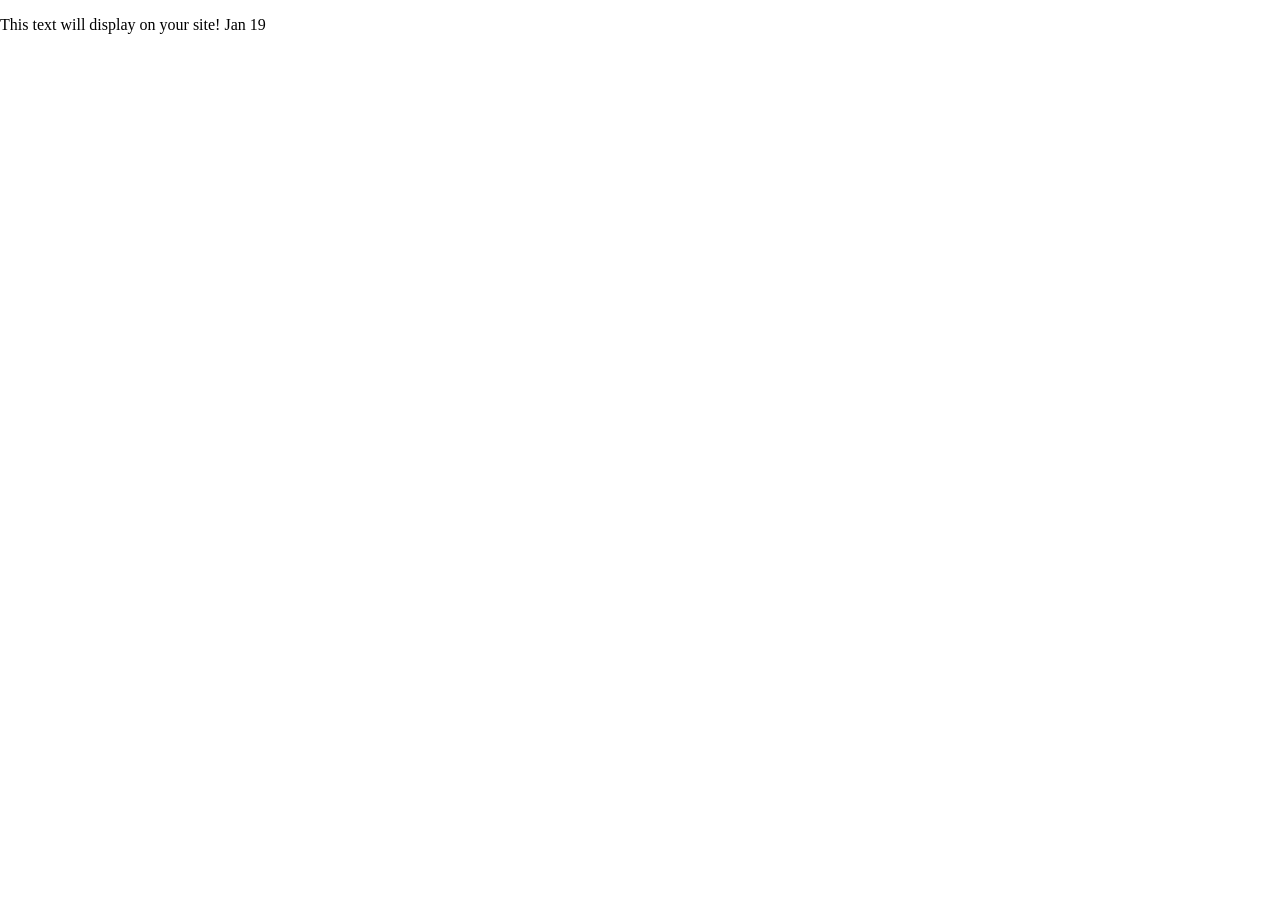
==== starter-site-22-main/index.html @ a9125589 "Add files via upload" ====
<!doctype html>
<html class="no-js" lang="en">

<head>
  <meta charset="utf-8">
  <title>Responsive Layouts</title>
  <meta name="description" content="This site will serve as the hub for many sub responsive layouts">
  <meta name="viewport" content="width=device-width, initial-scale=1">

  <meta property="og:title" content="">
  <meta property="og:type" content="">
  <meta property="og:url" content="">
  <meta property="og:image" content="">

  <link rel="manifest" href="site.webmanifest">
  <link rel="icon" href="icon.png">
  <!-- Place favicon.ico in the root directory -->

  <link rel="stylesheet" href="css/normalize.css">
  <link rel="stylesheet" href="css/main.css">

  <meta name="theme-color" content="#fafafa">
</head>

<body>
  <!-- Place your site's HTML here -->
  <p>This text will display on your site! Jan 19</p>
  <script src="js/main.js"></script>
</body>

</html>
---- starter-site-22-main/css/main.css ----
/* Place CSS styles here */
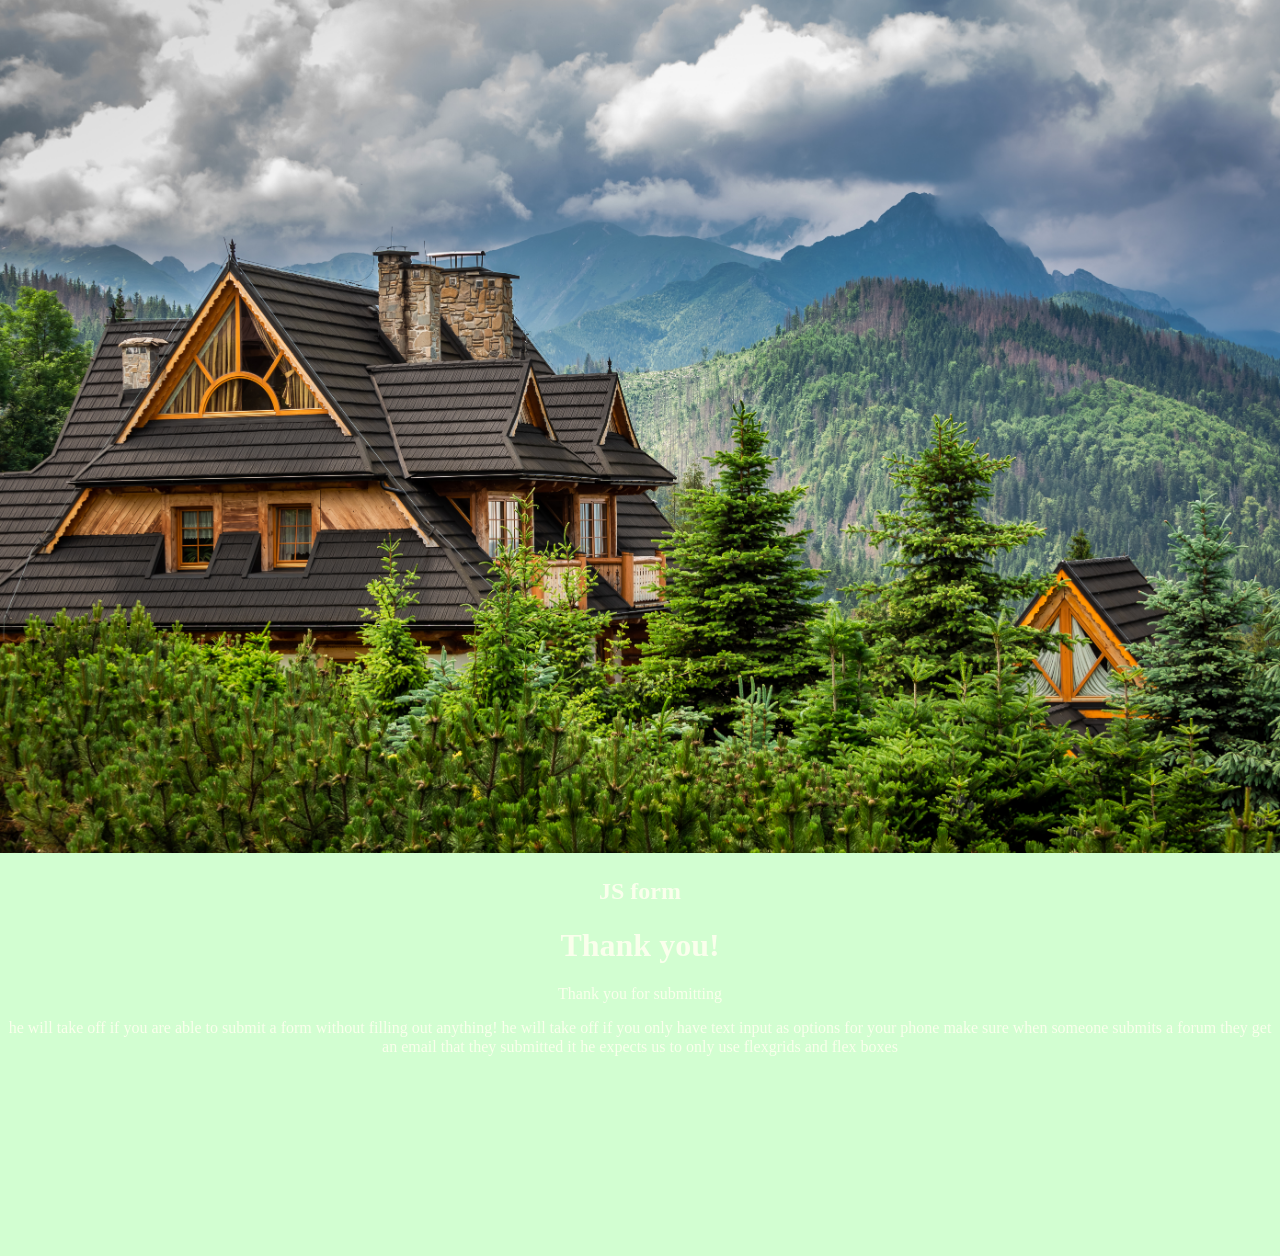
==== commit f5549a55: "set up pages and changed colors and bg img" ====
--- a/starter-site-22-main/index.html
+++ b/starter-site-22-main/index.html
@@ -23,9 +23,25 @@
 </head>
 
 <body>
-  <!-- Place your site's HTML here -->
-  <p>This text will display on your site! Jan 19</p>
-  <script src="js/main.js"></script>
+  <header>
+    <div class="cabinpic1-container">
+    <img src="./img/CabinPic1.jpeg" alt="">
+    </div>
+  </header>
 </body>
 
+  <script src="js/main.js"></script>
+  <h2>JS form</h2>
+  <form id="js-form">
+    <div class="after-submission">
+      <h1>Thank you!</h1>
+      <p>Thank you for submitting</p>
+    </div>
+  </form>
+
 </html>
+
+he will take off if you are able to submit a form without filling out anything!
+he will take off if you only have text input as options for your phone
+make sure when someone submits a forum they get an email that they submitted it
+he expects us to only use flexgrids and flex boxes
--- a/starter-site-22-main/css/main.css
+++ b/starter-site-22-main/css/main.css
@@ -1 +1,20 @@
-/* Place CSS styles here */
+
+body {
+    background-color: rgb(210, 254, 209);
+    color: rgb(250, 255, 236);
+    text-align: center;
+    padding-bottom: 200px;
+}
+
+.cabinpic1-container {
+    position:relative;
+    display: inline-block;
+    max-width: 100%;
+}
+
+.cabinpic1-container img {
+    width: 100%;
+    max-width: 2000px;
+    height: auto;
+    display: block;
+}
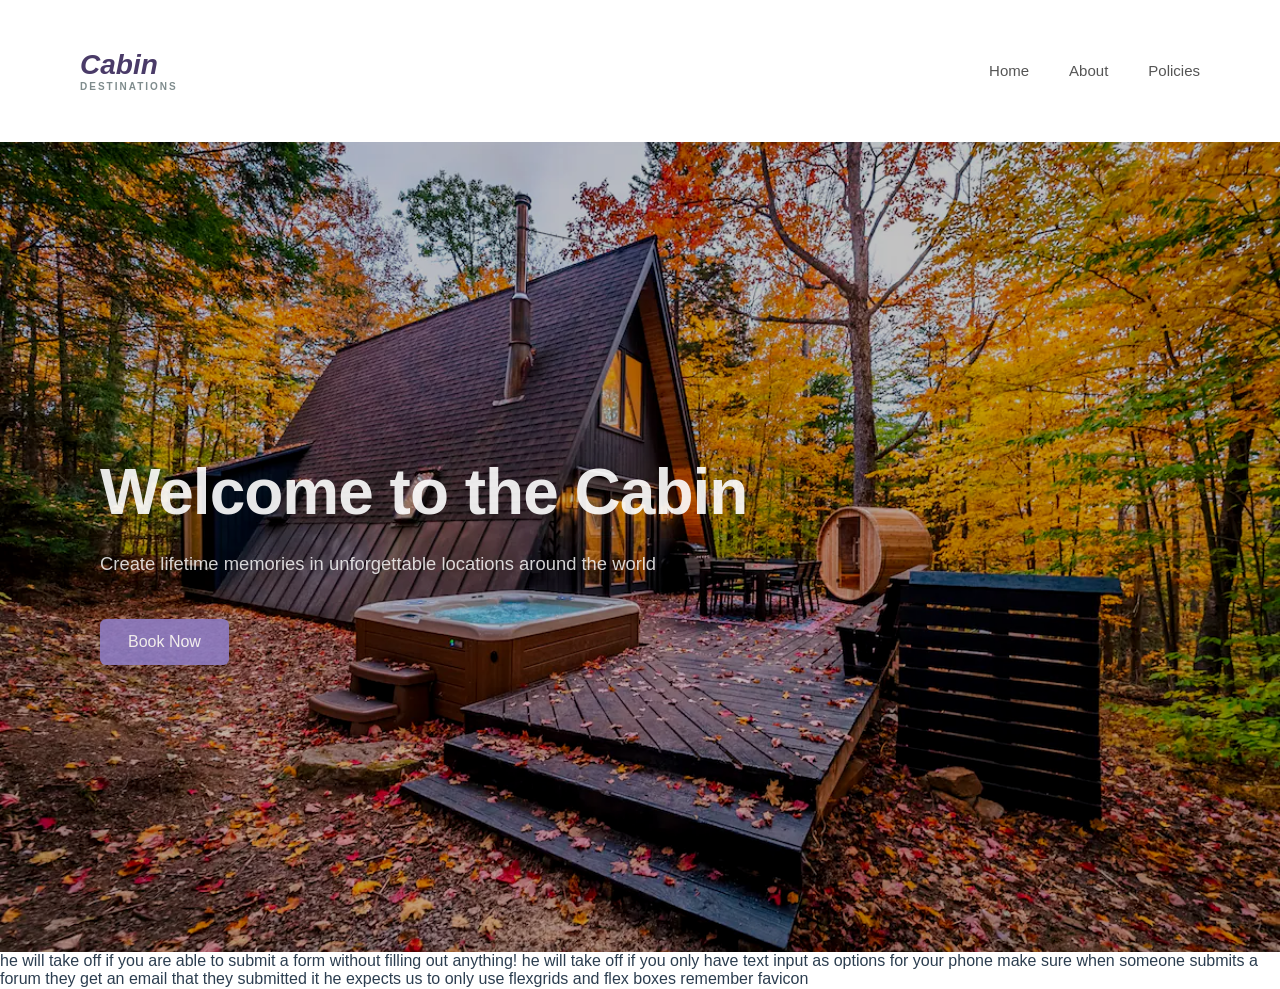
==== commit db754c29: "created hero page rough draft" ====
--- a/starter-site-22-main/index.html
+++ b/starter-site-22-main/index.html
@@ -22,26 +22,42 @@
   <meta name="theme-color" content="#fafafa">
 </head>
 
+<head>
+    <meta charset="UTF-8">
+    <meta name="viewport" content="width=device-width, initial-scale=1.0">
+    <title>Cabin Getaways</title>
+    <link rel="stylesheet" href="style.css">
+</head>
+
 <body>
-  <header>
-    <div class="cabinpic1-container">
-    <img src="./img/CabinPic1.jpeg" alt="">
-    </div>
-  </header>
+    <header class="navbar">
+        <div class="logo">
+            <span class="logo-main">Cabin</span>
+            <span class="logo-sub">DESTINATIONS</span>
+        </div>
+        <nav>
+            <ul class="nav-links">
+                <li><a href="#home">Home</a></li>
+                <li><a href="#about">About</a></li>
+                <li><a href="#policies">Policies</a></li>
+            </ul>
+        </nav>
+    </header>
+    <main class="hero-container">
+        <img src="./img/CabinPic1.jpeg" alt="A beautiful view of the cabin" class="hero-bg">
+        <div class="hero-content">
+            <div class="hero-icon">
+            <h1 class="hero-title">Welcome to the Cabin</h1>
+            <p class="hero-subtitle">Create lifetime memories in unforgettable locations around the world</p>
+            <a href="#book" class="book-now-btn">Book Now</a>
+        </div>
+    </main>
 </body>
-
-  <script src="js/main.js"></script>
-  <h2>JS form</h2>
-  <form id="js-form">
-    <div class="after-submission">
-      <h1>Thank you!</h1>
-      <p>Thank you for submitting</p>
-    </div>
-  </form>
 
 </html>
 
 he will take off if you are able to submit a form without filling out anything!
 he will take off if you only have text input as options for your phone
 make sure when someone submits a forum they get an email that they submitted it
-he expects us to only use flexgrids and flex boxes+he expects us to only use flexgrids and flex boxes
+remember favicon
--- a/starter-site-22-main/css/main.css
+++ b/starter-site-22-main/css/main.css
@@ -1,20 +1,142 @@
+* {
+    margin: 0;
+    padding: 0;
+    box-sizing: border-box;
+}
 
 body {
-    background-color: rgb(210, 254, 209);
-    color: rgb(250, 255, 236);
-    text-align: center;
-    padding-bottom: 200px;
+    font-family: -apple-system, BlinkMacSystemFont, "Segoe UI", Roboto, Helvetica, Arial, sans-serif;
+    color: #2c3e50;
+    background-color: #ffffff;
 }
 
-.cabinpic1-container {
-    position:relative;
-    display: inline-block;
-    max-width: 100%;
+.navbar {
+    display: flex;
+    justify-content: space-between; 
+    align-items: center;
+    padding: 50px 80px;
+    background-color: #ffffff;
+    width: 100%;
 }
 
-.cabinpic1-container img {
+.logo {
+    display: flex;
+    flex-direction: column;
+    line-height: 1.1;
+}
+
+.logo-main {
+    font-size: 28px;
+    font-weight: bold;
+    font-style: italic;
+    color: #4a3b68; 
+}
+
+.logo-sub {
+    font-size: 10px;
+    font-weight: bold;
+    letter-spacing: 2px;
+    color: #7f8c8d;
+}
+
+.nav-links {
+    display: flex;
+    list-style: none;
+    gap: 40px; 
+}
+
+.nav-links a {
+    text-decoration: none;
+    color: #555555;
+    font-size: 15px;
+    font-weight: 500;
+    transition: color 0.2s ease;
+}
+
+.nav-links a:hover {
+    color: #4a3b68;
+}
+
+.hero-container {
+    position: relative;
     width: 100%;
-    max-width: 2000px;
-    height: auto;
+    height: calc(100vh - 90px); 
+    overflow: hidden;
+}
+
+.hero-bg {
+    width: 100%;
+    height: 100%;
+    object-fit: cover;
     display: block;
-}+    filter: brightness(0.75) contrast(1.05); 
+}
+
+.hero-content {
+    position: absolute;
+    top: 0;
+    left: 0;
+    width: 100%;
+    height: 100%;
+    
+    display: flex;
+    flex-direction: column;
+    justify-content: center; 
+    align-items: flex-start; 
+    
+    padding: 0 100px; 
+    pointer-events: none;
+}
+
+.hero-icon {
+    font-size: 32px;
+    margin-bottom: 15px;
+    opacity: 0.9;
+}
+
+.hero-title {
+    color: #ffffff;
+    font-size: 4rem;
+    font-weight: 700;
+    margin-bottom: 20px;
+    letter-spacing: -1px;
+}
+
+.hero-subtitle {
+    color: rgba(255, 255, 255, 0.9);
+    font-size: 1.15rem;
+    margin-bottom: 40px;
+    max-width: 600px; 
+    line-height: 1.5;
+}
+
+.book-now-btn {
+    pointer-events: auto;
+    display: inline-block;
+    background-color: #8e7cc3; 
+    color: #ffffff;
+    text-decoration: none;
+    font-size: 16px;
+    font-weight: 500;
+    padding: 14px 28px;
+    border-radius: 6px;
+    box-shadow: 0 4px 10px rgba(0, 0, 0, 0.15);
+    transition: background-color 0.2s ease, transform 0.2s ease;
+}
+
+.book-now-btn:hover {
+    background-color: #7664ad;
+    transform: translateY(-2px);
+}
+
+@media (max-width: 768px) {
+    .navbar {
+        padding: 20px 30px;
+    }
+    .hero-content {
+        padding: 0 40px;
+    }
+    .hero-title {
+        font-size: 2.8rem;
+    }
+}
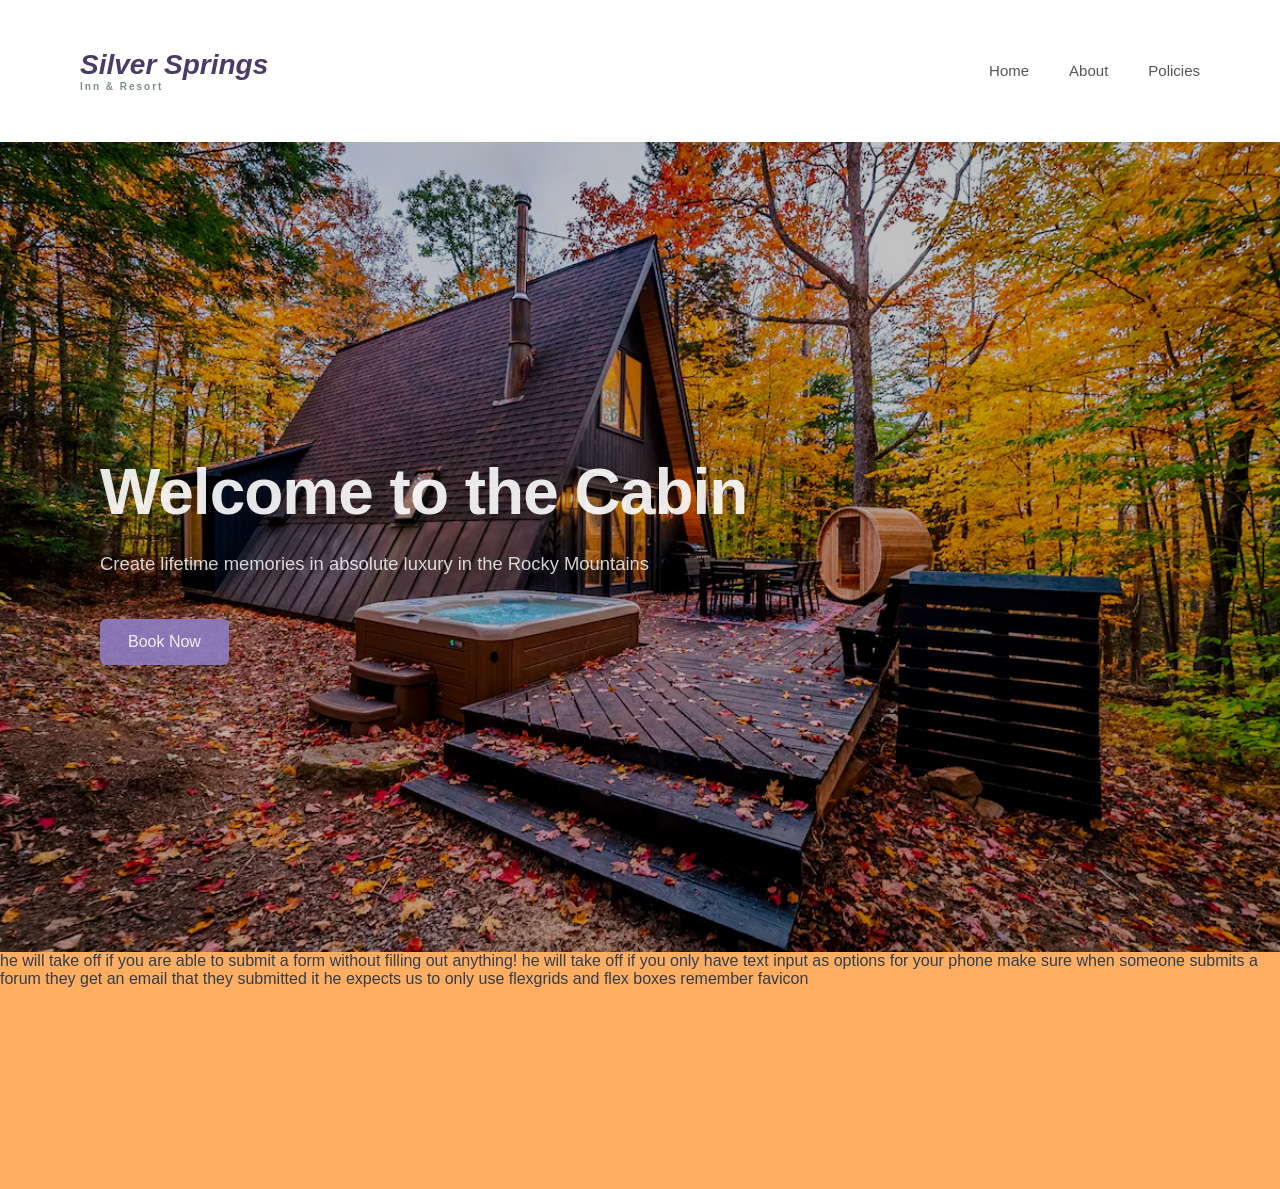
==== commit 750df161: "fleshed out about tab" ====
--- a/starter-site-22-main/index.html
+++ b/starter-site-22-main/index.html
@@ -32,14 +32,14 @@
 <body>
     <header class="navbar">
         <div class="logo">
-            <span class="logo-main">Cabin</span>
-            <span class="logo-sub">DESTINATIONS</span>
+            <span class="logo-main">Silver Springs</span>
+            <span class="logo-sub">Inn & Resort</span>
         </div>
         <nav>
             <ul class="nav-links">
-                <li><a href="#home">Home</a></li>
-                <li><a href="#about">About</a></li>
-                <li><a href="#policies">Policies</a></li>
+                <li><a href="./index.html">Home</a></li>
+                <li><a href="./about.html">About</a></li>
+                <li><a href="./policies.html">Policies</a></li>
             </ul>
         </nav>
     </header>
@@ -48,8 +48,8 @@
         <div class="hero-content">
             <div class="hero-icon">
             <h1 class="hero-title">Welcome to the Cabin</h1>
-            <p class="hero-subtitle">Create lifetime memories in unforgettable locations around the world</p>
-            <a href="#book" class="book-now-btn">Book Now</a>
+            <p class="hero-subtitle">Create lifetime memories in absolute luxury in the Rocky Mountains</p>
+            <a href="./book now.html" class="book-now-btn">Book Now</a>
         </div>
     </main>
 </body>
--- a/starter-site-22-main/css/main.css
+++ b/starter-site-22-main/css/main.css
@@ -7,7 +7,8 @@
 body {
     font-family: -apple-system, BlinkMacSystemFont, "Segoe UI", Roboto, Helvetica, Arial, sans-serif;
     color: #2c3e50;
-    background-color: #ffffff;
+    background-color: rgb(255, 173, 96);
+    margin-bottom: 200px;
 }
 
 .navbar {
@@ -15,7 +16,7 @@
     justify-content: space-between; 
     align-items: center;
     padding: 50px 80px;
-    background-color: #ffffff;
+    background-color: white;
     width: 100%;
 }
 
@@ -37,6 +38,11 @@
     font-weight: bold;
     letter-spacing: 2px;
     color: #7f8c8d;
+}
+
+h2 {
+    font-size: 32pt;
+    text-align: center;
 }
 
 .nav-links {
@@ -140,3 +146,67 @@
         font-size: 2.8rem;
     }
 }
+
+.features-grid {
+    display: flex;
+    flex-direction: column;
+    gap: 30px;
+    padding: 40px 100px 80px 100px;
+    width: 100%;
+}
+
+/* Changes each card to a row layout */
+.feature-item {
+    display: flex;
+    flex-direction: row; /* Aligns image and text side-by-side */
+    align-items: center; /* Centers items vertically */
+    background-color: white;
+    padding: 24px;
+    border-radius: 8px;
+    box-shadow: 0 4px 15px rgba(0, 0, 0, 0.05);
+    gap: 30px; /* Creates spacing between image and text */
+}
+
+/* Fixes the image sizing for a side-by-side look */
+.feature-item img {
+    width: 600px; /* Set a fixed ideal width for the image */
+    height: 500px;
+    object-fit: cover;
+    border-radius: 4px;
+    flex-shrink: 0; /* Prevents the image from squeezing */
+}
+
+/* Wraps the text headings and paragraphs nicely */
+.feature-item-content {
+    flex: 1; /* Allows text area to fill the remaining space */
+}
+
+.feature-item h3 {
+    font-size: 1.5rem;
+    color: #4a3b68;
+    margin-bottom: 12px;
+}
+
+.feature-item p {
+    font-size: 1rem;
+    line-height: 1.6;
+    color: #555555;
+}
+
+/* Mobile Responsiveness: Stacks them vertically on small screens */
+@media (max-width: 768px) {
+    .features-grid {
+        padding: 20px 30px;
+    }
+    
+    .feature-item {
+        flex-direction: column; /* Text drops below image on mobile */
+        align-items: flex-start;
+        gap: 15px;
+    }
+
+    .feature-item img {
+        width: 100%; /* Image takes full width on mobile */
+        height: 220px;
+    }
+}
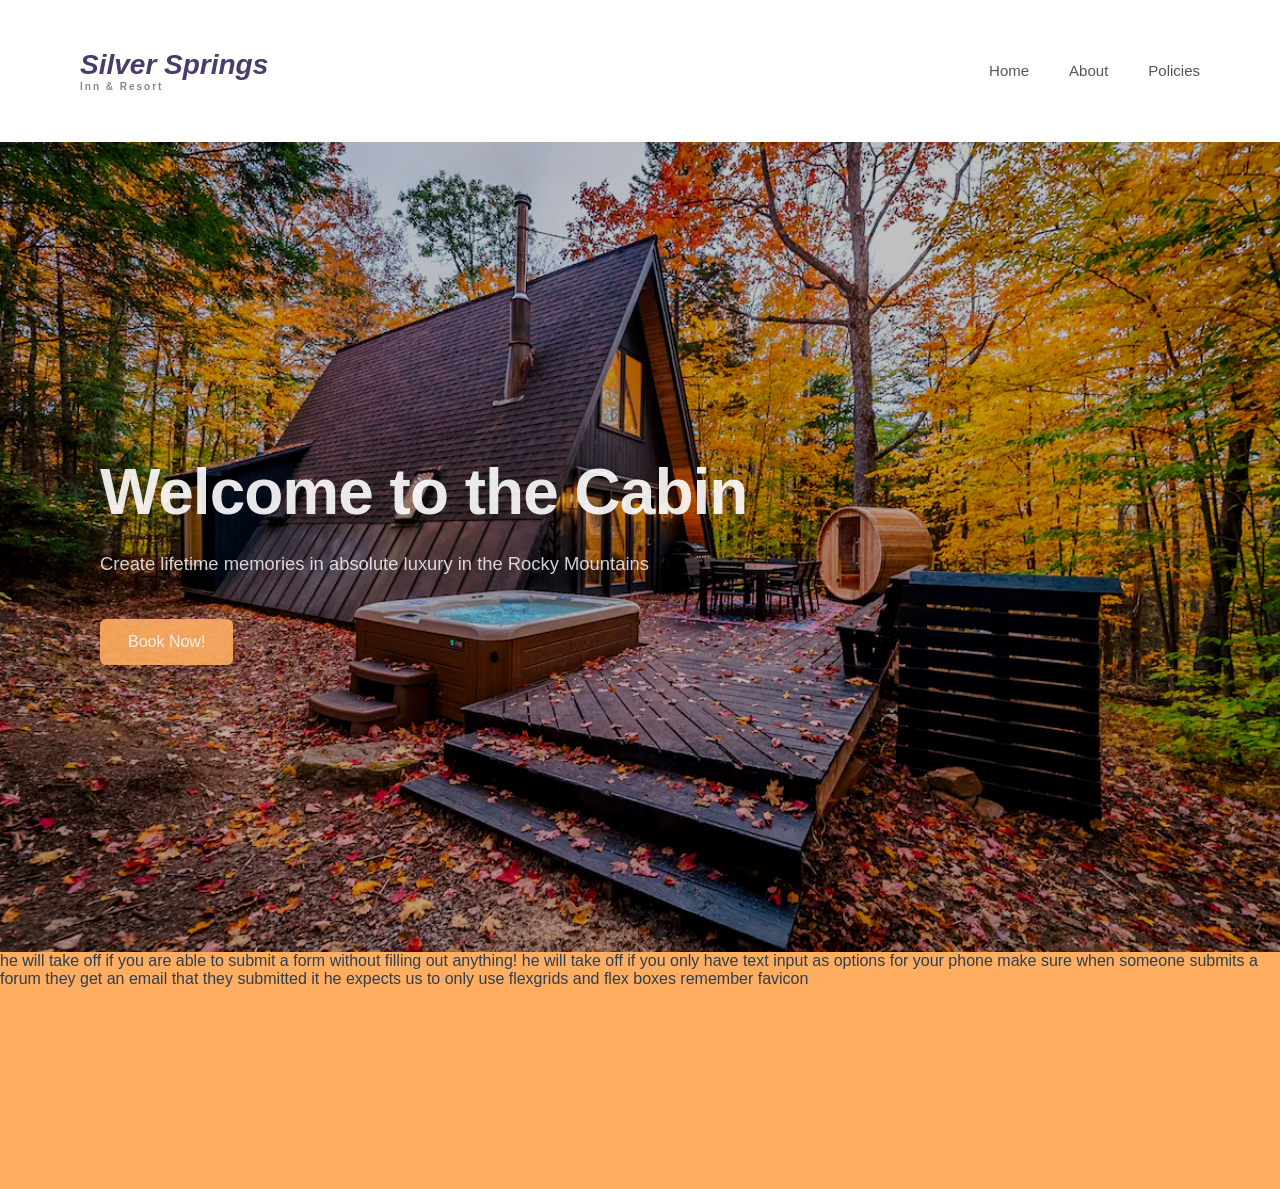
==== commit 3cc17878: "css updates to all pages" ====
--- a/starter-site-22-main/index.html
+++ b/starter-site-22-main/index.html
@@ -49,7 +49,7 @@
             <div class="hero-icon">
             <h1 class="hero-title">Welcome to the Cabin</h1>
             <p class="hero-subtitle">Create lifetime memories in absolute luxury in the Rocky Mountains</p>
-            <a href="./book now.html" class="book-now-btn">Book Now</a>
+            <a href="./book now.html" class="book-now-btn">Book Now!</a>
         </div>
     </main>
 </body>
--- a/starter-site-22-main/css/main.css
+++ b/starter-site-22-main/css/main.css
@@ -43,6 +43,22 @@
 h2 {
     font-size: 32pt;
     text-align: center;
+}
+
+h3 {
+    font-size: 16pt;
+    text-align: center;
+    padding-top: 76px;
+}
+
+.policy-text {
+    text-align: center;
+    font-size: 12pt;
+    max-width: 800px;
+    margin: 0 auto;
+    line-height: 1.6;
+    padding-top: 20px;
+    padding-bottom: 50px;
 }
 
 .nav-links {
@@ -119,7 +135,7 @@
 .book-now-btn {
     pointer-events: auto;
     display: inline-block;
-    background-color: #8e7cc3; 
+    background-color: rgb(255, 173, 96); 
     color: #ffffff;
     text-decoration: none;
     font-size: 16px;
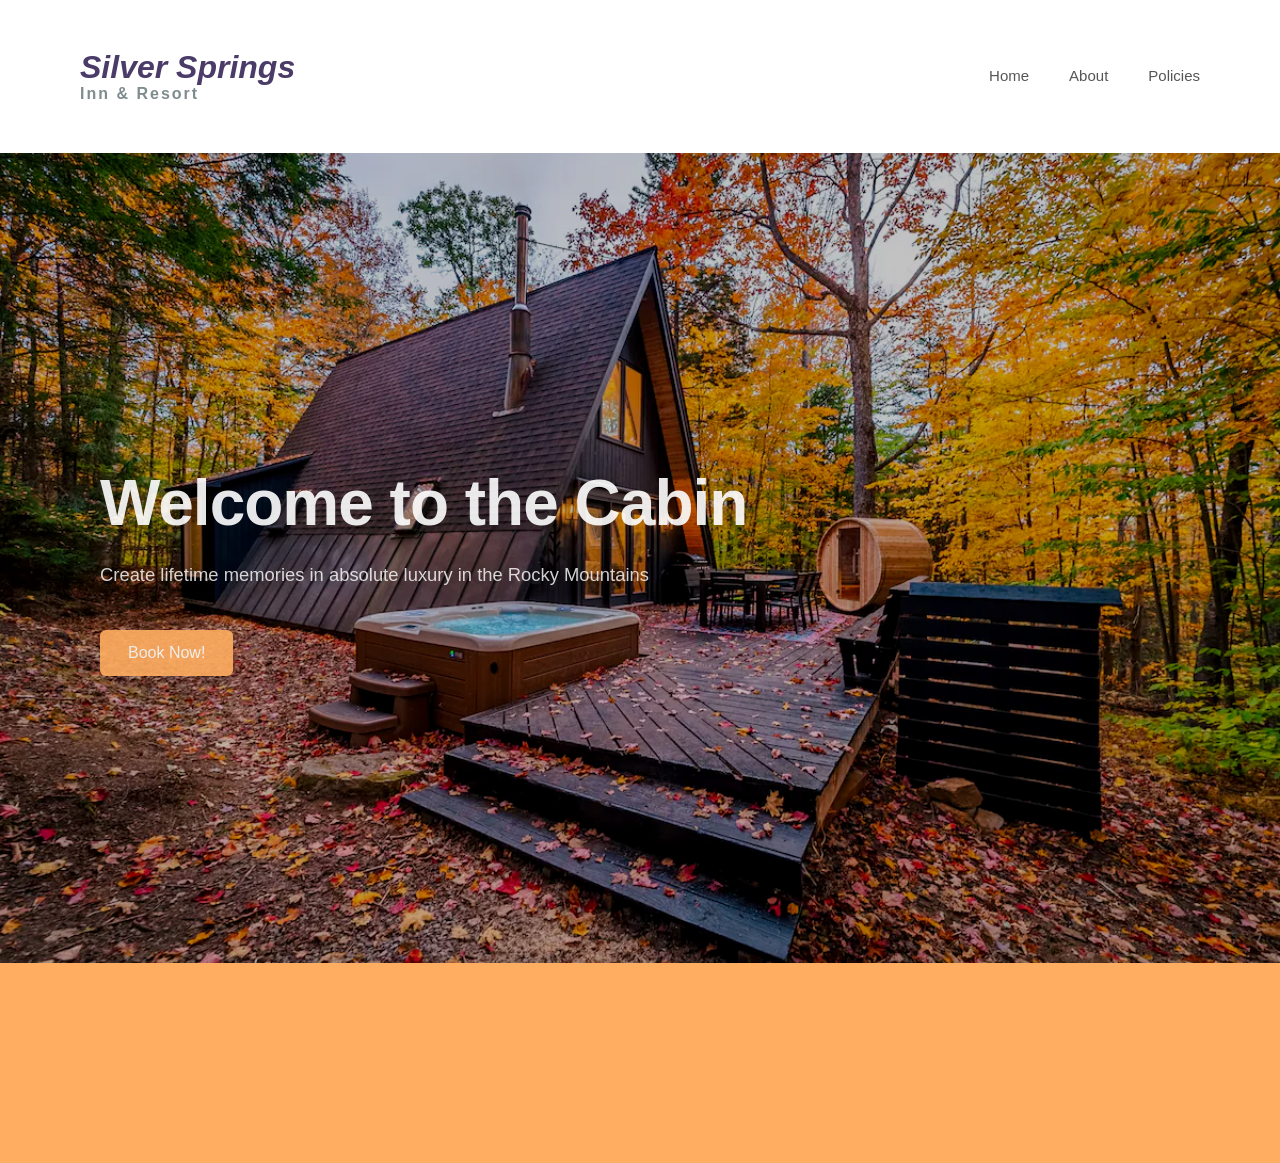
==== commit ba8e4374: "finalized site and form" ====
--- a/starter-site-22-main/index.html
+++ b/starter-site-22-main/index.html
@@ -4,6 +4,7 @@
 <head>
   <meta charset="utf-8">
   <title>Responsive Layouts</title>
+  <link rel="icon" type="image/png" href="./img/favicon.png">
   <meta name="description" content="This site will serve as the hub for many sub responsive layouts">
   <meta name="viewport" content="width=device-width, initial-scale=1">
 
@@ -14,20 +15,14 @@
 
   <link rel="manifest" href="site.webmanifest">
   <link rel="icon" href="icon.png">
-  <!-- Place favicon.ico in the root directory -->
 
   <link rel="stylesheet" href="css/normalize.css">
   <link rel="stylesheet" href="css/main.css">
 
   <meta name="theme-color" content="#fafafa">
+
 </head>
 
-<head>
-    <meta charset="UTF-8">
-    <meta name="viewport" content="width=device-width, initial-scale=1.0">
-    <title>Cabin Getaways</title>
-    <link rel="stylesheet" href="style.css">
-</head>
 
 <body>
     <header class="navbar">
@@ -55,9 +50,3 @@
 </body>
 
 </html>
-
-he will take off if you are able to submit a form without filling out anything!
-he will take off if you only have text input as options for your phone
-make sure when someone submits a forum they get an email that they submitted it
-he expects us to only use flexgrids and flex boxes
-remember favicon
--- a/starter-site-22-main/css/main.css
+++ b/starter-site-22-main/css/main.css
@@ -6,7 +6,7 @@
 
 body {
     font-family: -apple-system, BlinkMacSystemFont, "Segoe UI", Roboto, Helvetica, Arial, sans-serif;
-    color: #2c3e50;
+    color: rgb(44, 62, 80);
     background-color: rgb(255, 173, 96);
     margin-bottom: 200px;
 }
@@ -27,22 +27,23 @@
 }
 
 .logo-main {
-    font-size: 28px;
+    font-size: 32px;
     font-weight: bold;
     font-style: italic;
-    color: #4a3b68; 
+    color: rgb(74, 59, 104); 
 }
 
 .logo-sub {
-    font-size: 10px;
+    font-size: 16px;
     font-weight: bold;
     letter-spacing: 2px;
-    color: #7f8c8d;
+    color: rgb(127, 140, 141);
 }
 
 h2 {
     font-size: 32pt;
     text-align: center;
+    padding-bottom: 50px;
 }
 
 h3 {
@@ -76,7 +77,7 @@
 }
 
 .nav-links a:hover {
-    color: #4a3b68;
+    color: rgb(74, 59, 104);
 }
 
 .hero-container {
@@ -117,7 +118,7 @@
 }
 
 .hero-title {
-    color: #ffffff;
+    color: white;
     font-size: 4rem;
     font-weight: 700;
     margin-bottom: 20px;
@@ -136,7 +137,7 @@
     pointer-events: auto;
     display: inline-block;
     background-color: rgb(255, 173, 96); 
-    color: #ffffff;
+    color: white;
     text-decoration: none;
     font-size: 16px;
     font-weight: 500;
@@ -147,7 +148,7 @@
 }
 
 .book-now-btn:hover {
-    background-color: #7664ad;
+    background-color: rgb(118, 100, 173);
     transform: translateY(-2px);
 }
 
@@ -171,58 +172,188 @@
     width: 100%;
 }
 
-/* Changes each card to a row layout */
 .feature-item {
     display: flex;
-    flex-direction: row; /* Aligns image and text side-by-side */
-    align-items: center; /* Centers items vertically */
+    flex-direction: row; 
+    align-items: center; 
     background-color: white;
     padding: 24px;
     border-radius: 8px;
     box-shadow: 0 4px 15px rgba(0, 0, 0, 0.05);
-    gap: 30px; /* Creates spacing between image and text */
-}
-
-/* Fixes the image sizing for a side-by-side look */
+    gap: 30px; 
+}
+
 .feature-item img {
-    width: 600px; /* Set a fixed ideal width for the image */
+    width: 600px; 
     height: 500px;
     object-fit: cover;
     border-radius: 4px;
-    flex-shrink: 0; /* Prevents the image from squeezing */
-}
-
-/* Wraps the text headings and paragraphs nicely */
+    flex-shrink: 0; 
+}
+
 .feature-item-content {
-    flex: 1; /* Allows text area to fill the remaining space */
+    flex: 1;
 }
 
 .feature-item h3 {
     font-size: 1.5rem;
-    color: #4a3b68;
+    color: rgb(74, 59, 104);
     margin-bottom: 12px;
+    text-align: left;
+    padding-bottom: 20px;
 }
 
 .feature-item p {
     font-size: 1rem;
     line-height: 1.6;
-    color: #555555;
-}
-
-/* Mobile Responsiveness: Stacks them vertically on small screens */
+    color: rgb(85, 85, 85);
+}
+
 @media (max-width: 768px) {
     .features-grid {
         padding: 20px 30px;
     }
     
     .feature-item {
-        flex-direction: column; /* Text drops below image on mobile */
+        flex-direction: column; 
         align-items: flex-start;
         gap: 15px;
     }
 
     .feature-item img {
-        width: 100%; /* Image takes full width on mobile */
+        width: 100%;
         height: 220px;
     }
 }
+
+.waitlist-section {
+    padding: 60px 20px;
+    display: flex;
+    justify-content: center;
+    width: 100%;
+}
+
+.waitlist-container {
+    background-color: white;
+    padding: 40px;
+    border-radius: 12px;
+    box-shadow: 0 8px 30px black;
+    max-width: 550px;
+    width: 100%;
+}
+
+.waitlist-container h2 {
+    font-size: 2rem;
+    color: rgb(74, 59, 104); 
+    margin-bottom: 12px;
+    text-align: center;
+}
+
+.waitlist-container p {
+    font-size: 1rem;
+    color: rgb(85, 85, 85);
+    line-height: 1.5;
+    margin-bottom: 30px;
+    text-align: center;
+}
+
+.form-group {
+    display: flex;
+    flex-direction: column;
+    margin-bottom: 20px;
+}
+
+.form-group label {
+    font-size: 14px;
+    font-weight: 600;
+    margin-bottom: 8px;
+    color: rgb(44, 62, 80);
+}
+
+.form-group input {
+    padding: 14px;
+    font-size: 16px;
+    border: 1px solid rgb(204, 204, 204);
+    border-radius: 6px;
+    outline: none;
+    transition: border-color 0.2s ease;
+}
+
+.form-group input:focus {
+    border-color: rgb(74, 59, 104);
+}
+
+.submit-btn {
+    width: 100%;
+    background-color: rgb(142, 124, 195); 
+    color: white;
+    border: none;
+    padding: 16px;
+    font-size: 16px;
+    font-weight: bold;
+    border-radius: 6px;
+    cursor: pointer;
+    box-shadow: 0 4px 10px rgba(0, 0, 0, 0.1);
+    transition: background-color 0.2s ease, transform 0.2s ease;
+}
+
+.submit-btn:hover {
+    background-color: rgb(118, 100, 173);
+    transform: translateY(-1px);
+}
+
+.submit-title {
+    color: white;
+    font-size: 4rem;
+    font-weight: 700;
+    margin-bottom: 20px;
+    letter-spacing: -1px; 
+    text-align: center;
+    padding-top: 175px;
+
+}
+
+.submit-subtitle {
+    color: white;
+    font-size: 1.15rem;
+    text-align: center;
+    padding-top: 20px;
+}
+
+.back-to-home-btn {
+    pointer-events: auto;
+    display: inline-block;
+    background-color: rgb(142, 124, 195); 
+    color: white;
+    text-decoration: none;
+    font-size: 16px;
+    font-weight: 500;
+    padding: 14px 28px;
+    border-radius: 6px;
+    box-shadow: 0 4px 10px white;
+    transition: background-color 0.2s ease, transform 0.2s ease;
+}
+
+.back-to-home-btn:hover {
+    background-color: rgb(118, 100, 173);
+    transform: translateY(-2px);
+}
+
+.back-to-home-btn-center {
+    display: flex;
+    justify-content: center;
+    align-items: center;
+    padding-top: 100px;
+}
+
+@media (max-width: 768px) {
+    .features-grid {
+        flex-direction: column; 
+        padding: 20px 15px;
+    }
+
+    .feature-item img {
+        width: 100%;            /* Forces images to stretch nicely to the phone edges */
+        height: auto;
+    }
+}
